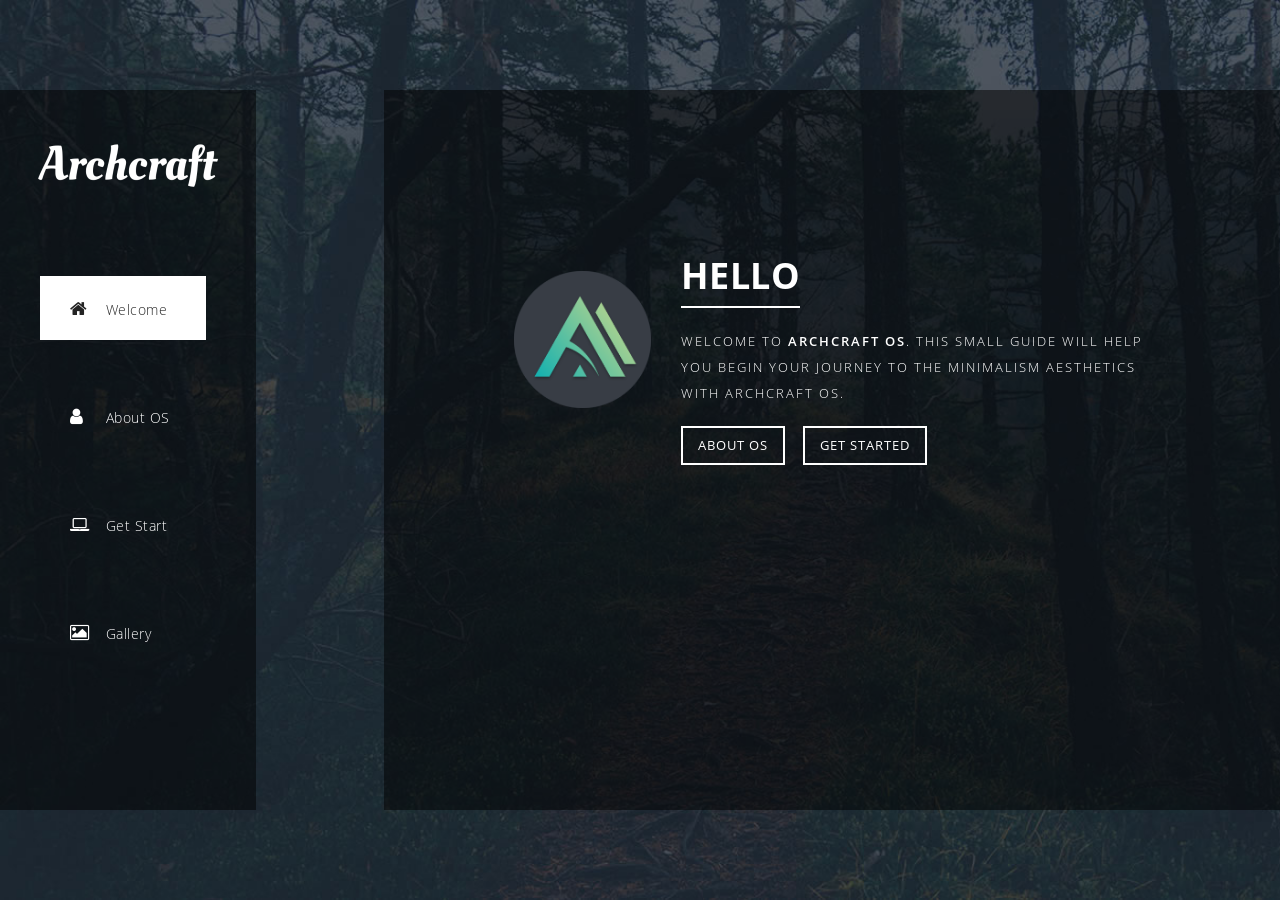
==== archcraft-startapp/src/get_started/index.html @ 713589c5 "updated" ====
<!DOCTYPE html>
<html>
    <head>
        <meta charset="utf-8">
        <meta http-equiv="X-UA-Compatible" content="IE=edge,chrome=1">
        <title>Getting Started</title>

        <meta name="description" content="">
        <meta name="viewport" content="width=device-width, initial-scale=1">
        <link rel="apple-touch-icon" href="apple-touch-icon.png">

        <link rel="stylesheet" href="css/bootstrap.min.css">
        <link rel="stylesheet" href="css/bootstrap-theme.min.css">
        <link rel="stylesheet" href="css/fontAwesome.css">
        <link rel="stylesheet" href="css/light-box.css">
        <link rel="stylesheet" href="css/templatemo-main.css">
        <link rel="stylesheet" href="css/opensans/fonts.css">

        <script src="js/vendor/modernizr-2.8.3-respond-1.4.2.min.js"></script>
    </head>

<body>
          
        <nav>
          <div class="logo">
              <img src="img/logo.png" alt="">
          </div>
          <div class="mini-logo">
              <img src="img/mini_logo.png" alt="">
          </div>
          <ul>
            <li><a href="#1"><i class="fa fa-home"></i> <em>Welcome&nbsp;&nbsp;</em></a></li>
            <li><a href="#2"><i class="fa fa-user"></i> <em>About OS&nbsp;</em></a></li>
            <li><a href="#3"><i class="fa fa-laptop"></i> <em>Get Start&nbsp;</em></a></li>
            <li><a href="#4"><i class="fa fa-image"></i> <em>Gallery&nbsp;&nbsp;&nbsp;&nbsp;&nbsp;</em></a></li>
          </ul>
        </nav>
        
        <div class="slides">
          <div class="slide" id="1">
            <div class="content first-content">
              <div class="container-fluid">
                  <div class="col-md-3">
                      <div class="author-image"><img src="img/os_logo.png" alt="Author Image"></div>
                  </div>
                  <div class="col-md-9">
                      <h2>Hello</h2>
                      <p>Welcome to <em>Archcraft OS</em>. This small guide will help you begin your journey to the minimalism aesthetics with Archcraft OS.</p>
                      <div class="main-btn"><a href="#2">About OS</a></div>
                      <div class="main-btn"><a href="#3">Get Started</a></div>
                  </div>
              </div>
            </div>
          </div>
          <div class="slide" id="2">
            <div class="content second-content">
                <div class="container-fluid">
                    <div class="col-md-6">
                        <div class="left-content">
                            <h2>About OS</h2>
                            <p>Archcraft is  a minimal linux distribution, based on Arch Linux.</p> 
                            <p>It  uses lightweight apps, which makes it super minimal and fast. It only takes 200Mb of memory.
                            User Interface is super clean. It's minimal, beautiful and gives you multiple styles to use.
                            It has no DE installed, just two lightweight but highly configured &amp; powerful window managers, Openbox &amp; Bspwm.
                            It's not only minimal and lightweight, but it's also powerful.</p>
                      </div>
                    </div>
                    <div class="col-md-6">
                        <div class="right-image">
                          <img src="img/about_image.png" alt="">
                      </div>
                    </div>
                </div>
            </div>
          </div>
 
          <div class="slide" id="3">
            <div class="content third-content">
                <div class="container-fluid">
                    <div class="col-md-12">
                        <div class="row">
							<!-- First Two Sections -->
                            <div class="first-section">
                                <div class="container-fluid">
                                    <div class="row">
                                        <div class="col-md-6">
                                            <div class="left-content">
                                                <h2>Desktop</h2>
                                                <p>This is the default desktop of Archcraft. It's Openbox window manager. Press <kbd>Super+Space</kbd> or <code>Right click</code> on the desktop to open the <b>Menu</b>, or just press <kbd>SUPER</kbd> key to run <b>App Launcher</b>. You can also press <kbd>Ctrl+Alt+Space</kbd> to open application menu with categories, if you find it suitable.</p>
                                            </div>
                                        </div>
                                        <div class="col-md-6">
                                            <div class="right-image">
                                                <img src="img/gs_1.png" alt="first service">
                                            </div>
                                        </div>
                                    </div>
                                </div>
                            </div>
                            <div class="second-section">
                                <div class="container-fluid">
                                    <div class="row">
                                        <div class="col-md-6">
                                            <div class="left-image">
                                                <img src="img/gs_2.png" alt="second service">
                                            </div>
                                        </div>
                                        <div class="col-md-6">
                                            <div class="right-content">
                                                <h2>Menu &amp; Applets</h2>
                                                <p>Rofi is used here for these menus and applets. Just press <kbd>Super+N</kbd> to open <b>Network Menu</b> and connect to network, <kbd>Super+M</kbd> to open <b>Music Menu</b>, <kbd>Super+X</kbd> to open <b>Power menu</b>, <kbd>Super+I</kbd> to open <b>Internet Menu</b> and <kbd>Super+S</kbd> to open screenshot menu.</p>
                                            </div>
                                        </div>
                                    </div>
                                </div>
                            </div>
							<!-- Next Two Sections -->
							<br />
							<br />
							<br />
                            <div class="first-section">
                                <div class="container-fluid">
                                    <div class="row">
                                        <div class="col-md-6">
                                            <div class="left-content">
                                                <h2>Applications</h2>
                                                <p>Press <kbd>Super+Return</kbd> or <kbd>Super+T</kbd> to launch <b>Terminal Emulator</b>, <kbd>Super+F</kbd> to launch <b>File Manager</b>, <kbd>Super+E</kbd> to launch <b>Text Editor/IDE</b>, <kbd>Super+W</kbd> to launch <b>Web Browser</b>. Also press <kbd>Ctrl+Alt+V/R/H</kbd> to launch <b>Vim, Ranger, Htop</b> respectively. Press <kbd>Ctrl+Alt+L</kbd> to launch <b>Lockscreen</b>.</p>
                                            </div>
                                        </div>
                                        <div class="col-md-6">
                                            <div class="right-image">
                                                <img src="img/gs_3.png" alt="first service">
                                            </div>
                                        </div>
                                    </div>
                                </div>
                            </div>
                            <div class="second-section">
                                <div class="container-fluid">
                                    <div class="row">
                                        <div class="col-md-6">
                                            <div class="left-image">
                                                <img src="img/gs_4.png" alt="second service">
                                            </div>
                                        </div>
                                        <div class="col-md-6">
                                            <div class="right-content">
                                                <h2>Control System</h2>
                                                <p>Laptop's functions keys are fully configured to use. For Ex: Press <kbd>XF86Audio</kbd> keys to raise / lower / mute the <b>volume</b> and control media playback (play / pause / next / prev), <kbd>XF86MonBrightness</kbd> keys to control display brightness. Press <kbd>Print</kbd> key to take a screenshot and more...</p>
                                            </div>
                                        </div>
                                    </div>
                                </div>
                            </div>
							<!-- Next Two Sections -->
							<br />
							<br />
							<br />
                            <div class="first-section">
                                <div class="container-fluid">
                                    <div class="row">
                                        <div class="col-md-6">
                                            <div class="left-content">
                                                <h2>Manage Windows</h2>
                                                <p>Press <kbd>Super/Alt+Tab</kbd> to switch between windows, <kbd>Alt+M/R</kbd> to toggle <b>Move</b> and <b>Resize</b> respectively, <kbd>Super+H/J/K/L</kbd> to place window at corners, <kbd>Super+C/Q</kbd> to close window, <kbd>Super+Esc</kbd> to kill a window, <kbd>Super+D</kbd> to toggle desktop, <kbd>Alt+F5/F6</kbd> to minimize, maximize window. More in OBmenu.</p>
                                            </div>
                                        </div>
                                        <div class="col-md-6">
                                            <div class="right-image">
                                                <img src="img/gs_5.png" alt="first service">
                                            </div>
                                        </div>
                                    </div>
                                </div>
                            </div>
                            <div class="second-section">
                                <div class="container-fluid">
                                    <div class="row">
                                        <div class="col-md-6">
                                            <div class="left-image">
                                                <img src="img/gs_6.png" alt="second service">
                                            </div>
                                        </div>
                                        <div class="col-md-6">
                                            <div class="right-content">
                                                <h2>Workspaces &amp; Tiling</h2>
                                                <p>Press <kbd>Super+1/2/3/4/5</kbd> to switch workspaces, <kbd>Super+Shift+1/2/3/4/5</kbd> to move active window to workspace accordingly, <kbd>Super+Shift+Left/Right</kbd> to move windows to next/prev workspace. Press <kbd>Alt+Z/X/C</kbd> and <kbd>Super+Keypad</kbd> keys to tile windows. See more in openbox keybinding menu.</p>
                                            </div>
                                        </div>
                                    </div>
                                </div>
                            </div>
							<!-- Next Two Sections -->
							<br />
							<br />
							<br />
                            <div class="first-section">
                                <div class="container-fluid">
                                    <div class="row">
                                        <div class="col-md-6">
                                            <div class="left-content">
                                                <h2>Change Style</h2>
                                                <p>There are many styles available in Archcraft. To change the style, run <b>openbox menu</b> go to <code>Preferences > Change Style</code>, and click on the style you want to use. Same way you can change the <b>Launcher</b> and <b>Powermenu</b> Style and themes, just go to <code>Change Launcher</code> and <code>Change Powermenu</code> accordingly.</p>
                                            </div>
                                        </div>
                                        <div class="col-md-6">
                                            <div class="right-image">
                                                <img src="img/gs_7.png" alt="first service">
                                            </div>
                                        </div>
                                    </div>
                                </div>
                            </div>
                            <div class="second-section">
                                <div class="container-fluid">
                                    <div class="row">
                                        <div class="col-md-6">
                                            <div class="left-image">
                                                <img src="img/gs_8.png" alt="second service">
                                            </div>
                                        </div>
                                        <div class="col-md-6">
                                            <div class="right-content">
                                                <h2>Small Fonts</h2>
                                                <p>Well, Archcraft is build on an old machine with lower resolution display and you might using a FHD+ or 4K panel, in that case, the font might feel a little small for you. Just run <b>Openbox Menu</b> and go to <code>Preferences > Change Font > Globally</code> and select a font or increase the size of current font and... Done.</p>
                                            </div>
                                        </div>
                                    </div>
                                </div>
                            </div>
							<!-- End Sections -->                            
                        </div>
                    </div>
                </div>
            </div>
          </div>

          <div class="slide" id="4">
            <div class="content fourth-content">
                <div class="container-fluid">
                    <div class="row">
                        <div class="col-md-4 col-sm-6">
                            <div class="item">
                                <div class="thumb">
                                    <a href="img/0.png" data-lightbox="image-1"><div class="hover-effect">
                                        <div class="hover-content">
                                            <h2>Default</h2>
                                            <p>WM &nbsp;&nbsp;&nbsp;&nbsp;: Openbox<br>
                                            Font &nbsp;: TTF<br>
                                            Mode : Dark</p>
                                        </div>
                                    </div></a>
                                    <div class="image">
                                        <img src="img/0t.png">
                                    </div>
                                </div>
                            </div>
                        </div>
                        <div class="col-md-4 col-sm-6">
                            <div class="item">
                                <div class="thumb">
                                    <a href="img/2.png" data-lightbox="image-1"><div class="hover-effect">
                                        <div class="hover-content">
                                            <h2>Slime</h2>
                                            <p>WM &nbsp;&nbsp;&nbsp;&nbsp;: Openbox<br>
                                            Font &nbsp;: Bitmap<br>
                                            Mode : Light</p>
                                        </div>
                                    </div></a>
                                    <div class="image">
                                        <img src="img/2t.png">
                                    </div>
                                </div>
                            </div>
                        </div>
                        <div class="col-md-4 col-sm-6">
                            <div class="item">
                                <div class="thumb">
                                    <a href="img/1.png" data-lightbox="image-1"><div class="hover-effect">
                                        <div class="hover-content">
                                            <h2>Forest</h2>
                                            <p>WM &nbsp;&nbsp;&nbsp;&nbsp;: Openbox<br>
                                            Font &nbsp;: Bitmap<br>
                                            Mode : Dark</p>
                                        </div>
                                    </div></a>
                                    <div class="image">
                                        <img src="img/1t.png">
                                    </div>
                                </div>
                            </div>
                        </div>
                        <div class="col-md-4 col-sm-6">
                            <div class="item">
                                <div class="thumb">
                                    <a href="img/3.png" data-lightbox="image-1"><div class="hover-effect">
                                        <div class="hover-content">
                                            <h2>Beach</h2>
                                            <p>WM &nbsp;&nbsp;&nbsp;&nbsp;: Openbox<br>
                                            Font &nbsp;: Bitmap<br>
                                            Mode : Mixed</p>
                                        </div>
                                    </div></a>
                                    <div class="image">
                                        <img src="img/3t.png">
                                    </div>
                                </div>
                            </div>
                        </div>
                        <div class="col-md-4 col-sm-6">
                            <div class="item">
                                <div class="thumb">
                                    <a href="img/4.png" data-lightbox="image-1"><div class="hover-effect">
                                        <div class="hover-content">
                                            <h2>Grid</h2>
                                            <p>WM &nbsp;&nbsp;&nbsp;&nbsp;: Openbox<br>
                                            Font &nbsp;: Bitmap<br>
                                            Mode : Dark</p>
                                        </div>
                                    </div></a>
                                    <div class="image">
                                        <img src="img/4t.png">
                                    </div>
                                </div>
                            </div>
                        </div>
                        <div class="col-md-4 col-sm-6">
                            <div class="item">
                                <div class="thumb">
                                    <a href="img/5.png" data-lightbox="image-1"><div class="hover-effect">
                                        <div class="hover-content">
                                            <h2>Spark</h2>
                                            <p>WM &nbsp;&nbsp;&nbsp;&nbsp;: Openbox<br>
                                            Font &nbsp;: TTF<br>
                                            Mode : Light</p>
                                        </div>
                                    </div></a>
                                    <div class="image">
                                        <img src="img/5t.png">
                                    </div>
                                </div>
                            </div>
                        </div>
                        <div class="col-md-4 col-sm-6">
                            <div class="item">
                                <div class="thumb">
                                    <a href="img/6.png" data-lightbox="image-1"><div class="hover-effect">
                                        <div class="hover-content">
                                            <h2>Manhattan</h2>
                                            <p>WM &nbsp;&nbsp;&nbsp;&nbsp;: Openbox<br>
                                            Font &nbsp;: TTF<br>
                                            Mode : Dark</p>
                                        </div>
                                    </div></a>
                                    <div class="image">
                                        <img src="img/6t.png">
                                    </div>
                                </div>
                            </div>
                        </div>
                        <div class="col-md-4 col-sm-6">
                            <div class="item">
                                <div class="thumb">
                                    <a href="img/7.png" data-lightbox="image-1"><div class="hover-effect">
                                        <div class="hover-content">
                                            <h2>Wave</h2>
                                            <p>WM &nbsp;&nbsp;&nbsp;&nbsp;: Openbox<br>
                                            Font &nbsp;: TTF<br>
                                            Mode : Little Dark</p>
                                        </div>
                                    </div></a>
                                    <div class="image">
                                        <img src="img/7t.png">
                                    </div>
                                </div>
                            </div>
                        </div>
                        <div class="col-md-4 col-sm-6">
                            <div class="item">
                                <div class="thumb">
                                    <a href="img/8.png" data-lightbox="image-1"><div class="hover-effect">
                                        <div class="hover-content">
                                            <h2>Nordic</h2>
                                            <p>WM &nbsp;&nbsp;&nbsp;&nbsp;: Bspwm<br>
                                            Font &nbsp;: Bitmap<br>
                                            Mode : Nord</p>
                                        </div>
                                    </div></a>
                                    <div class="image">
                                        <img src="img/8t.png">
                                    </div>
                                </div>
                            </div>
                        </div>
                        <div class="col-md-4 col-sm-6">
                            <div class="item">
                                <div class="thumb">
                                    <a href="img/9.png" data-lightbox="image-1"><div class="hover-effect">
                                        <div class="hover-content">
                                            <h2>Cyberpunk</h2>
                                            <p>WM &nbsp;&nbsp;&nbsp;&nbsp;: Bspwm<br>
                                            Font &nbsp;: Bitmap<br>
                                            Mode : Dark</p>
                                        </div>
                                    </div></a>
                                    <div class="image">
                                        <img src="img/9t.png">
                                    </div>
                                </div>
                            </div>
                        </div>
                        <div class="col-md-4 col-sm-6">
                            <div class="item">
                                <div class="thumb">
                                    <a href="img/10.png" data-lightbox="image-1"><div class="hover-effect">
                                        <div class="hover-content">
                                            <h2>Groot</h2>
                                            <p>WM &nbsp;&nbsp;&nbsp;&nbsp;: Bspwm<br>
                                            Font &nbsp;: Bitmap<br>
                                            Mode : Dark</p>
                                        </div>
                                    </div></a>
                                    <div class="image">
                                        <img src="img/10t.png">
                                    </div>
                                </div>
                            </div>
                        </div>
                        <div class="col-md-4 col-sm-6">
                            <div class="item">
                                <div class="thumb">
                                    <a href="img/11.png" data-lightbox="image-1"><div class="hover-effect">
                                        <div class="hover-content">
                                            <h2>Gruvbox</h2>
                                            <p>WM &nbsp;&nbsp;&nbsp;&nbsp;: Bspwm<br>
                                            Font &nbsp;: Bitmap<br>
                                            Mode : Gruvbox</p>
                                        </div>
                                    </div></a>
                                    <div class="image">
                                        <img src="img/11t.png">
                                    </div>
                                </div>
                            </div>
                        </div>
                    </div>
                </div>
            </div>
          </div>

    <script src="https://ajax.googleapis.com/ajax/libs/jquery/1.11.2/jquery.min.js"></script>
    <script>window.jQuery || document.write('<script src="js/vendor/jquery-1.11.2.min.js"><\/script>')</script>

    <script src="js/vendor/bootstrap.min.js"></script>
    
    <script src="js/datepicker.js"></script>
    <script src="js/plugins.js"></script>
    <script src="js/main.js"></script>

    <script type="text/javascript">
    $(document).ready(function() {

        

        // navigation click actions 
        $('.scroll-link').on('click', function(event){
            event.preventDefault();
            var sectionID = $(this).attr("data-id");
            scrollToID('#' + sectionID, 750);
        });
        // scroll to top action
        $('.scroll-top').on('click', function(event) {
            event.preventDefault();
            $('html, body').animate({scrollTop:0}, 'slow');         
        });
        // mobile nav toggle
        $('#nav-toggle').on('click', function (event) {
            event.preventDefault();
            $('#main-nav').toggleClass("open");
        });
    });
    // scroll function
    function scrollToID(id, speed){
        var offSet = 0;
        var targetOffset = $(id).offset().top - offSet;
        var mainNav = $('#main-nav');
        $('html,body').animate({scrollTop:targetOffset}, speed);
        if (mainNav.hasClass("open")) {
            mainNav.css("height", "1px").removeClass("in").addClass("collapse");
            mainNav.removeClass("open");
        }
    }
    if (typeof console === "undefined") {
        console = {
            log: function() { }
        };
    }
    </script>
</body>
</html>
---- archcraft-startapp/src/get_started/css/light-box.css ----
/* LIGHT BOX */

body:after {
  content: url(../img/close.png) url(../img/loading.gif) url(../img/prev.png) url(../img/next.png);
  display: none;
}

body.lb-disable-scrolling {
  overflow: hidden;
}

.lightboxOverlay {
  position: absolute;
  top: 0;
  left: 0;
  z-index: 99999;
  background-color: black;
  filter: progid:DXImageTransform.Microsoft.Alpha(Opacity=80);
  opacity: 0.8;
  display: none;
}

.lightbox {
  position: absolute;
  margin-top: 0%;
  left: 0;
  width: 100%;
  z-index: 100000;
  text-align: center;
  line-height: 0;
  font-weight: normal;
}

.lightbox .lb-image {
  display: block;
  height: auto;
  max-width: inherit;
  max-height: none;
  border-radius: 5px;

  /* Image border */
  border: 10px solid white;
}

.lightbox a img {
  border: none;
}

.lb-outerContainer {
  position: relative;
  *zoom: 1;
  width: 250px;
  height: 250px;
  margin: 0 auto;
  border-radius: 4px;

  /* Background color behind image.
     This is visible during transitions. */
  background-color: white;
}

.lb-outerContainer:after {
  content: "";
  display: table;
  clear: both;
}

.lb-loader {
  position: absolute;
  top: 43%;
  left: 0;
  height: 25%;
  width: 100%;
  text-align: center;
  line-height: 0;
}

.lb-cancel {
  display: block;
  width: 32px;
  height: 32px;
  margin: 0 auto;
  background: url(../img/loading.gif) no-repeat;
}

.lb-nav {
  position: absolute;
  top: 0;
  left: 0;
  height: 100%;
  width: 100%;
  z-index: 10;
}

.lb-container > .nav {
  left: 0;
}

.lb-nav a {
  outline: none;
  background-image: url('[data-uri]');
}

.lb-prev, .lb-next {
  height: 100%;
  cursor: pointer;
  display: block;
}

.lb-nav a.lb-prev {
  width: 34%;
  left: 0;
  float: left;
  background: url(../img/prev.png) left 48% no-repeat;
  filter: progid:DXImageTransform.Microsoft.Alpha(Opacity=0);
  opacity: 0;
  -webkit-transition: opacity 0.6s;
  -moz-transition: opacity 0.6s;
  -o-transition: opacity 0.6s;
  transition: opacity 0.6s;
}

.lb-nav a.lb-prev:hover {
  filter: progid:DXImageTransform.Microsoft.Alpha(Opacity=100);
  opacity: 1;
}

.lb-nav a.lb-next {
  width: 64%;
  right: 0;
  float: right;
  background: url(../img/next.png) right 48% no-repeat;
  filter: progid:DXImageTransform.Microsoft.Alpha(Opacity=0);
  opacity: 0;
  -webkit-transition: opacity 0.6s;
  -moz-transition: opacity 0.6s;
  -o-transition: opacity 0.6s;
  transition: opacity 0.6s;
}

.lb-nav a.lb-next:hover {
  filter: progid:DXImageTransform.Microsoft.Alpha(Opacity=100);
  opacity: 1;
}

.lb-dataContainer {
  margin: 0 auto;
  padding-top: 5px;
  *zoom: 1;
  width: 100%;
  -moz-border-radius-bottomleft: 4px;
  -webkit-border-bottom-left-radius: 4px;
  border-bottom-left-radius: 4px;
  -moz-border-radius-bottomright: 4px;
  -webkit-border-bottom-right-radius: 4px;
  border-bottom-right-radius: 4px;
}

.lb-dataContainer:after {
  content: "";
  display: table;
  clear: both;
}

.lb-data {
  padding: 0 4px;
  color: #ccc;
}

.lb-data .lb-details {
  width: 85%;
  float: left;
  text-align: left;
  line-height: 1.1em;
}

.lb-data .lb-caption {
  font-size: 13px;
  font-weight: bold;
  line-height: 1em;
}

.lb-data .lb-caption a {
  color: #4ae;
}

.lb-data .lb-number {
  margin-top: 15px;
  display: block;
  clear: left;
  padding-bottom: 1em;
  font-size: 13px;
  color: #999999;
}

.lb-data .lb-close {
  display: block;
  float: right;
  width: 30px;
  height: 30px;
  background: url(../img/close.png) top right no-repeat;
  text-align: right;
  outline: none;
  filter: progid:DXImageTransform.Microsoft.Alpha(Opacity=70);
  opacity: 0.7;
  -webkit-transition: opacity 0.2s;
  -moz-transition: opacity 0.2s;
  -o-transition: opacity 0.2s;
  transition: opacity 0.2s;
}

.lb-data .lb-close:hover {
  cursor: pointer;
  filter: progid:DXImageTransform.Microsoft.Alpha(Opacity=100);
  opacity: 1;
}
---- archcraft-startapp/src/get_started/css/templatemo-main.css ----
/* 

Moonlight Template 

https://templatemo.com/tm-512-moonlight

*/

@keyframes seq-preloader {
  50% {
    opacity: 1;
  }
  
  100% {
    opacity: 0;
  }
}

.seq-preloader {
  background: white;
  visibility: visible;
  opacity: 1;
  position: absolute;
  z-index: 9999;
  height: 100%;
  width: 100%;
  top: 0;
  left: 0;
  right: 0;
  bottom: 0;
}

.seq-preloader.seq-preloaded {
  opacity: 0;
  visibility: hidden;
  transition: visibility 0s .5s, opacity .5s;
}

.seq-preload-indicator {
  overflow: visible;
  position: relative;
  top: 50%;
  left: 50%;
  transform: translate(-50%, -50%);
}

.seq-preload-circle {
  display: inline-block;
  height: 12px;
  width: 12px;
  fill: #7a7a7a;
  opacity: 0;
  animation: seq-preloader 1.25s infinite;
}

.seq-preload-circle-2 {
  animation-delay: .15s;
}

.seq-preload-circle-3 {
  animation-delay: .3s;
}

.seq-preload-indicator-fallback {
  width: 42px;
  overflow: visible;
}

.seq-preload-indicator-fallback .seq-preload-circle {
  width: 8px;
  height:8px;
  background-color: #f4f4f4;
  border-radius: 100%;
  opacity: 1;
  display: inline-block;
  vertical-align: middle;
}

.seq-preload-indicator-fallback .seq-preload-circle-2 {
  margin-left: 3px;
  margin-right: 3px;
  width: 12px;
  height: 12px;
}

.seq-preload-indicator-fallback .seq-preload-circle-3 {
  width: 16px;
  height: 16px;
}


/* MAIN CSS */

@-webkit-keyframes fill {
  0% {
    width: 0%;
    height: 1px;
  }
  50% {
    width: 100%;
    height: 1px;
  }
  100% {
    width: 100%;
    height: 100%;
    background: #fff;
  }
}
@keyframes fill {
  0% {
    width: 0%;
    height: 1px;
  }
  50% {
    width: 100%;
    height: 1px;
  }
  100% {
    width: 100%;
    height: 100%;
    background: #fff;
  }
}
@-webkit-keyframes fillColour {
  0% {
    color: #fff;
  }
  50% {
    color: #fff;
  }
  100% {
    color: #333;
  }
}
@keyframes fillColour {
  0% {
    color: #fff;
  }
  50% {
    color: #fff;
  }
  100% {
    color: #333;
  }
}
* {
  margin: 0;
  padding: 0;
  -webkit-box-sizing: border-box;
  box-sizing: border-box;
  font-family: "Open Sans", sans-serif;
}

html {
	overflow: hidden;
}

body {
  overflow: hidden;
  font-size: 100%;
}

nav {
	top: 10vh;
	bottom: 10vh;
  	text-align: center;
  	background: rgba(0, 0, 0, 0.5);
  	position: fixed;
  	z-index: 100;
  	height: 80vh;
  	left: 0;
  	width: 20%;
  	font-weight: 300;
  	font-size: 1rem;
}

nav em {
	font-style: normal;
	margin-left: 5px;
	font-size: 14px;
}

nav ul li i {
	width: 25px;
}

nav ul li a {
	font-size: 18px;
}

nav .mini-logo {
	display: none;
}

nav .logo {
	margin-top: 45px;
	padding: 0px 20px;
}

nav .logo img {
	max-width: 100%;
	overflow-y: hidden;
}

nav ul {
	margin-top: 60px;
  	text-align: left;
  	margin-left: 40px;
  	list-style-type: none;
  	height: 48vh;
  	display: -webkit-box;
  	display: -ms-flexbox;
  	display: flex;
  	-webkit-box-orient: vertical;
  	-webkit-box-direction: normal;
    -ms-flex-direction: column;
    flex-direction: column;
  	-ms-flex-pack: distribute;
    justify-content: space-around;
}
nav ul li {
	margin: 25px 0px;
}
nav a, nav a:visited, nav a:active {
  color: #fff;
}
nav a {
	text-decoration: none!important;
	font-size: 14px;
	letter-spacing: 0.5px;
  	-webkit-transition: color 2s, background 1s;
  	transition: color 2s, background 1s;
  	padding: 20px 30px;
  	position: relative;
  	z-index: 0;
}
nav a.active {
  background-color: #fff;
  color: #232323;
}
nav a::before {
  content: "";
  position: absolute;
  height: 0%;
  width: 0%;
  bottom: 0;
  left: 0;
  opacity: 1;
  z-index: -1;
}
nav a:hover {
	text-decoration: none;
  -webkit-animation: fillColour 0.7s forwards ease-in-out;
          animation: fillColour 0.7s forwards ease-in-out;
}
nav a:hover::before {
  -webkit-animation: fill 0.7s forwards ease-in-out;
          animation: fill 0.7s forwards ease-in-out;
  opacity: 1;
}

.slides {
  width: 600vw;
  height: 100vh;
  -webkit-transition: -webkit-transform 0.8s ease;
  transition: -webkit-transform 0.8s ease;
  transition: transform 0.8s ease;
  transition: transform 0.8s ease, -webkit-transform 0.8s ease;
}
.slides .slide {
  height: 100vh;
  width: 100vw;
  float: left;
  text-align: center;
  background-size: cover;
}
.slides .slide .content {
  overflow-y: scroll;
  position: relative;
  width: 70%;
  height: 80%;
  left: 30%;
  top: 10%;
  bottom: 10%;
  background: rgba(0, 0, 0, 0.5);
}
.content::-webkit-scrollbar {
  width: 5px;
  height: 8px;
  background-color: rgba(0, 0, 0, 0.5);
}
/* Add a thumb */
.content::-webkit-scrollbar-thumb {
    background: rgba(250, 250, 250, 0.5);
}

.slides .slide:nth-child(1) {
  background-image: url(../img/first_bg.jpg);
}
.slides .slide:nth-child(2) {
  background-image: url(../img/second_bg.jpg);
}
.slides .slide:nth-child(3) {
  background-image: url(../img/third_bg.jpg);
}
.slides .slide:nth-child(4) {
  background-image: url(../img/fourth_bg.jpg);
 }
.slides .slide:nth-child(5) {
  background-image: url(../img/fifth_bg.jpg);
}
.slides .slide:nth-child(6) {
  background-image: url(../img/fourth_bg.jpg);
}
.slides .slide img {
  width: 100%;
}


.main-btn a:hover {
	background-color: #fff;
	color: #232323!important;
}


.first-content {
	padding: 100px;
	text-align: left;
	padding-top: 13%;
}

.first-content .author-image img {
	margin-top: 15px;
	border-radius: 30px;
	max-width: 100%;
	overflow: hidden;
	float: left;
	margin-right: 35px;
}

.first-content h2 {
	font-size: 36px;
	text-transform: uppercase;
	font-weight: 700;
	color: #fff;
	letter-spacing: 0.5px;
	border-bottom: 2px solid #fff;
	display: inline-block;
	padding-bottom: 10px;
	margin-bottom: 20px;
	margin-top: 0px;
}

.first-content p {
	color: #fff;
	font-size: 13px;
	text-transform: uppercase;
	font-weight: 300;
	letter-spacing: 2px;
	line-height: 26px;
	margin-bottom: 20px;
}

.first-content em {
	font-style: normal;
	font-weight: 600;
}

.first-content .main-btn {
	display: inline-block;
	margin-right: 15px;
}

.first-content .main-btn a {
	display: inline-block;
	border: 2px solid #fff;
	padding: 8px 15px;
	font-size: 13px;
	text-transform: uppercase;
	letter-spacing: 1px;
	color: #fff;
	text-decoration: none;
	transition: all 0.5s;
	transition: all 0.5s;
}

.first-content .fb-btn {
	display: inline-block;
}

.first-content .fb-btn a {
	display: inline-block;
	background-color: #fff;
	border: 2px solid #fff;
	padding: 8px 15px;
	font-size: 13px;
	text-transform: uppercase;
	letter-spacing: 1px;
	color: #232323;
	text-decoration: none;
	transition: all 0.5s;
}

.first-content .fb-btn a:hover {
	color: #fff;
	background-color: transparent;
}


.second-content .container-fluid {
	padding-right: 0px;
	padding-left: 0px;
}

.second-content .container-fluid .col-md-6 {
	padding-right: 0px;
	padding-left: 0px;
}

.second-content .right-image img {
	max-width: 100%;
	min-width: 100%;
	overflow: hidden;
	float: right;
}

.second-content .left-content {
	padding: 60px;
	text-align: left;
}

.second-content h2 {
	font-size: 36px;
	text-transform: uppercase;
	font-weight: 700;
	color: #fff;
	letter-spacing: 0.5px;
	border-bottom: 2px solid #fff;
	display: inline-block;
	padding-bottom: 10px;
	margin-bottom: 20px;
	margin-top: 0px;
}

.second-content p {
	font-size: 13px;
	color: #fff;
	letter-spacing: 0.5px;
	font-weight: 300;
	line-height: 24px;
	margin-bottom: 30px;
}

.second-content a {
	color: #fff;
	text-decoration: underline;
}

.second-content .main-btn a {
	display: inline-block;
	border: 2px solid #fff;
	padding: 8px 15px;
	font-size: 13px;
	text-transform: uppercase;
	letter-spacing: 1px;
	color: #fff;
	text-decoration: none;
	transition: all 0.5s;
}


.third-content {
	text-align: left;
	padding: 30px;
}

.third-content .container-fluid {
	padding-right: 7.5px;
	padding-left: 7.5px;
}

.third-content .first-section .left-content {
	margin-right: 15px;
	margin-top: 12px;
}

.third-content .first-section .right-image {
	margin-left: 15px;
}

.third-content .second-section {
	margin-top: 30px;
}

.third-content .second-section .right-content {
	margin-left: 15px;
	margin-top: 12px;
}

.third-content .second-section .left-image {
	margin-right: 15px;
}

.third-content h2 {
	font-size: 24px;
	text-transform: uppercase;
	font-weight: 700;
	color: #fff;
	letter-spacing: 0.5px;
	border-bottom: 2px solid #fff;
	display: inline-block;
	padding-bottom: 10px;
	margin-bottom: 20px;
	margin-top: 0px;
}

.third-content p {
	font-size: 13px;
	color: #fff;
	letter-spacing: 0.5px;
	font-weight: 300;
	line-height: 24px;
	margin-bottom: 20px;
}

.third-content .main-btn a {
	display: inline-block;
	border: 2px solid #fff;
	padding: 8px 15px;
	font-size: 13px;
	text-transform: uppercase;
	letter-spacing: 1px;
	color: #fff;
	text-decoration: none;
	transition: all 0.5s;
}

.third-content .col-md-6 {
	margin: 0px;
	padding: 0px;
}


.fourth-content {
	padding: 5px;
}

.fourth-content .container-fluid {
	padding-right: 15px;
	padding-left: 15px;
}

.fourth-content .container-fluid .col-md-4 {
	padding-right: 0px;
	padding-left: 0px;
}

.fourth-content .item {
	margin: 10px;
}

.fourth-content .item img {
	max-width: 100%;
	overflow: hidden;
}

.fourth-content .item .thumb {
	position: relative;
}

.fourth-content .item .hover-effect {
	text-align: left;
	position: absolute;
	color: #fff;
	background-color: rgba(0,0,0,0.95);
	bottom: 0;
	top: 0;
	left: 0;
	right: 0;
	opacity: 0;
	visibility: hidden;
	transition: all 0.8s;
}

.fourth-content .item:hover .hover-effect {
	opacity: 1;
	visibility: visible;
}

.fourth-content .item .hover-effect .hover-content {
	transform: translateY(-50%);
    position: absolute;
    text-align: left;
    width: 100%;
    top: 50%;
    left: 0;
    padding: 30px;
}

.fourth-content .item .hover-effect h2 {
	font-size: 18px;
	text-transform: uppercase;
	font-weight: 700;
	color: #fff;
	letter-spacing: 0.5px;
	border-bottom: 1px solid #fff;
	display: inline-block;
	padding-bottom: 10px;
	margin-bottom: 10px;
	margin-top: 0px;
}

.fourth-content .item .hover-effect p {
	font-size: 13px;
	text-transform: uppercase;
	letter-spacing: 0.5px;
	line-height: 22px;
	padding-bottom: 0px;
	margin-bottom: 0px;
}



.fifth-content .container-fluid {
	padding-left: 0px;
	padding-right: 0px;
}

.fifth-content .container-fluid .col-md-6 {
	padding-left: 0px;
	padding-right: 0px;
}

.fifth-content #map {
	padding: 50px 0px 50px 50px;
}

.fifth-content #contact {
	padding: 50px 50px 50px 50px;
}

.fifth-content input {
  border-radius: 0px;
  padding-left: 15px;
  font-size: 13px;
  font-weight: 300;
  color: #fff;
  background-color: rgba(250, 250, 250, 0.15);
  outline: none;
  border: none;
  box-shadow: none;
  line-height: 40px;
  height: 40px;
  width: 100%;
  margin-bottom: 25px;
}

.fifth-content textarea {
  border-radius: 0px;
  padding-left: 15px;
  padding-top: 10px;
  font-size: 13px;
  font-weight: 300;
  color: #fff;
  background-color: rgba(250, 250, 250, 0.15);
  outline: none;
  border: none;
  box-shadow: none;
  height: 165px;
  max-height: 220px;
  width: 100%;
  max-width: 100%;
  margin-bottom: 25px;
}

.fifth-content button {
	max-width: 100%;
	width: 100%;
    display: inline-block;
	border: 2px solid #fff;
	padding: 8px 15px;
	font-size: 13px;
	text-transform: uppercase;
	letter-spacing: 1px;
	color: #fff;
	text-decoration: none;
	background-color: transparent;
	border-radius: 0px;
	transition: all 0.5s;
}

.fifth-content button:hover {
	color: #232323;
	background-color: #fff;
}

.footer .content {
	left: 30%;
	width: 70%;
	max-width: 70%;
	position: absolute;
	bottom: 0;
	right: 0;
	display: inline-block;
}

.footer .content p {
	text-align: center;
	font-size: 13px;
	color: #fff;
	margin-bottom: 20px;
}

.footer .content p a {
	color: #aaa;
	text-decoration: none;
}



/* REPONSIVE */

@media (max-width: 991px) {

	nav ul {
  		margin-left: 25px;
  	}

	.first-content {
		text-align: center;
		padding: 50px;
	}

	.first-content .author-image img {
		max-width: 195px;
		float: none;
		margin-right: 0px;
		margin-bottom: 30px;
	}

	.third-content .first-section {
		border-bottom: 1px solid rgba(250,250,250,0.3);
		padding-bottom: 45px;
		margin-bottom: 45px;
	}

	.third-content .first-section .left-content {
		margin-right: 0px;
		margin-bottom: 30px;
	}

	.third-content .first-section .right-image {
		margin-left: 0px;
	}

	.third-content .second-section .right-content {
		margin-left: 0px;
		margin-top: 30px;
	}


	.third-content .second-section .left-image {
		margin-right: 0px;
	}

	.fifth-content #map {
		padding: 30px 30px 30px 30px;
	}

	.fifth-content #contact {
		padding: 30px 30px 30px 30px;
	}

}

@media (max-width: 749px) {

	nav {
		width: 15vh;
	}

	nav .logo {
		display: none;
	}

	nav .mini-logo {
		margin-top: 60px;
		display: block;
	}

	nav ul {
		text-align: center;
		margin-left: 0px;
	}


	nav ul li em {
		display: none;
	}

	nav ul li i {
		width: 20px;
		height: 20px;
		line-height: 20px;
		text-align: center;
	}

	.first-content {
		padding: 30px 5px;
	}

	.first-content .main-btn {
		display: inline-block;
		margin-right: 0px;
		margin-bottom: 15px;
	}

	.second-content .left-content {
		padding: 30px;
		text-align: left;
	}

	.fourth-content .item .hover-effect h2 {
		font-size: 15px;
	}


	.fifth-content #map {
		padding: 15px 15px 15px 15px;
	}

	.fifth-content #contact {
		padding: 15px 15px 15px 15px;
	}

}

@media(max-width: 450px) {
	nav ul {
		margin-top: 30px;
	}
	nav ul li {
		margin: 10px 0px;
	}
	nav a {
	  	padding: 15px 20px;
	}
}
---- archcraft-startapp/src/get_started/css/opensans/fonts.css ----
/* cyrillic-ext */
@font-face {
  font-family: 'Open Sans';
  font-style: normal;
  font-weight: 300;
  src: local('Open Sans Light'), local('OpenSans-Light'), url(./mem5YaGs126MiZpBA-UN_r8OX-hpOqc.woff2) format('woff2');
  unicode-range: U+0460-052F, U+1C80-1C88, U+20B4, U+2DE0-2DFF, U+A640-A69F, U+FE2E-FE2F;
}
/* cyrillic */
@font-face {
  font-family: 'Open Sans';
  font-style: normal;
  font-weight: 300;
  src: local('Open Sans Light'), local('OpenSans-Light'), url(./mem5YaGs126MiZpBA-UN_r8OVuhpOqc.woff2) format('woff2');
  unicode-range: U+0400-045F, U+0490-0491, U+04B0-04B1, U+2116;
}
/* greek-ext */
@font-face {
  font-family: 'Open Sans';
  font-style: normal;
  font-weight: 300;
  src: local('Open Sans Light'), local('OpenSans-Light'), url(./mem5YaGs126MiZpBA-UN_r8OXuhpOqc.woff2) format('woff2');
  unicode-range: U+1F00-1FFF;
}
/* greek */
@font-face {
  font-family: 'Open Sans';
  font-style: normal;
  font-weight: 300;
  src: local('Open Sans Light'), local('OpenSans-Light'), url(./mem5YaGs126MiZpBA-UN_r8OUehpOqc.woff2) format('woff2');
  unicode-range: U+0370-03FF;
}
/* vietnamese */
@font-face {
  font-family: 'Open Sans';
  font-style: normal;
  font-weight: 300;
  src: local('Open Sans Light'), local('OpenSans-Light'), url(./mem5YaGs126MiZpBA-UN_r8OXehpOqc.woff2) format('woff2');
  unicode-range: U+0102-0103, U+0110-0111, U+0128-0129, U+0168-0169, U+01A0-01A1, U+01AF-01B0, U+1EA0-1EF9, U+20AB;
}
/* latin-ext */
@font-face {
  font-family: 'Open Sans';
  font-style: normal;
  font-weight: 300;
  src: local('Open Sans Light'), local('OpenSans-Light'), url(./mem5YaGs126MiZpBA-UN_r8OXOhpOqc.woff2) format('woff2');
  unicode-range: U+0100-024F, U+0259, U+1E00-1EFF, U+2020, U+20A0-20AB, U+20AD-20CF, U+2113, U+2C60-2C7F, U+A720-A7FF;
}
/* latin */
@font-face {
  font-family: 'Open Sans';
  font-style: normal;
  font-weight: 300;
  src: local('Open Sans Light'), local('OpenSans-Light'), url(./mem5YaGs126MiZpBA-UN_r8OUuhp.woff2) format('woff2');
  unicode-range: U+0000-00FF, U+0131, U+0152-0153, U+02BB-02BC, U+02C6, U+02DA, U+02DC, U+2000-206F, U+2074, U+20AC, U+2122, U+2191, U+2193, U+2212, U+2215, U+FEFF, U+FFFD;
}
/* cyrillic-ext */
@font-face {
  font-family: 'Open Sans';
  font-style: normal;
  font-weight: 400;
  src: local('Open Sans Regular'), local('OpenSans-Regular'), url(./mem8YaGs126MiZpBA-UFWJ0bbck.woff2) format('woff2');
  unicode-range: U+0460-052F, U+1C80-1C88, U+20B4, U+2DE0-2DFF, U+A640-A69F, U+FE2E-FE2F;
}
/* cyrillic */
@font-face {
  font-family: 'Open Sans';
  font-style: normal;
  font-weight: 400;
  src: local('Open Sans Regular'), local('OpenSans-Regular'), url(./mem8YaGs126MiZpBA-UFUZ0bbck.woff2) format('woff2');
  unicode-range: U+0400-045F, U+0490-0491, U+04B0-04B1, U+2116;
}
/* greek-ext */
@font-face {
  font-family: 'Open Sans';
  font-style: normal;
  font-weight: 400;
  src: local('Open Sans Regular'), local('OpenSans-Regular'), url(./mem8YaGs126MiZpBA-UFWZ0bbck.woff2) format('woff2');
  unicode-range: U+1F00-1FFF;
}
/* greek */
@font-face {
  font-family: 'Open Sans';
  font-style: normal;
  font-weight: 400;
  src: local('Open Sans Regular'), local('OpenSans-Regular'), url(./mem8YaGs126MiZpBA-UFVp0bbck.woff2) format('woff2');
  unicode-range: U+0370-03FF;
}
/* vietnamese */
@font-face {
  font-family: 'Open Sans';
  font-style: normal;
  font-weight: 400;
  src: local('Open Sans Regular'), local('OpenSans-Regular'), url(./mem8YaGs126MiZpBA-UFWp0bbck.woff2) format('woff2');
  unicode-range: U+0102-0103, U+0110-0111, U+0128-0129, U+0168-0169, U+01A0-01A1, U+01AF-01B0, U+1EA0-1EF9, U+20AB;
}
/* latin-ext */
@font-face {
  font-family: 'Open Sans';
  font-style: normal;
  font-weight: 400;
  src: local('Open Sans Regular'), local('OpenSans-Regular'), url(./mem8YaGs126MiZpBA-UFW50bbck.woff2) format('woff2');
  unicode-range: U+0100-024F, U+0259, U+1E00-1EFF, U+2020, U+20A0-20AB, U+20AD-20CF, U+2113, U+2C60-2C7F, U+A720-A7FF;
}
/* latin */
@font-face {
  font-family: 'Open Sans';
  font-style: normal;
  font-weight: 400;
  src: local('Open Sans Regular'), local('OpenSans-Regular'), url(./mem8YaGs126MiZpBA-UFVZ0b.woff2) format('woff2');
  unicode-range: U+0000-00FF, U+0131, U+0152-0153, U+02BB-02BC, U+02C6, U+02DA, U+02DC, U+2000-206F, U+2074, U+20AC, U+2122, U+2191, U+2193, U+2212, U+2215, U+FEFF, U+FFFD;
}
/* cyrillic-ext */
@font-face {
  font-family: 'Open Sans';
  font-style: normal;
  font-weight: 600;
  src: local('Open Sans SemiBold'), local('OpenSans-SemiBold'), url(./mem5YaGs126MiZpBA-UNirkOX-hpOqc.woff2) format('woff2');
  unicode-range: U+0460-052F, U+1C80-1C88, U+20B4, U+2DE0-2DFF, U+A640-A69F, U+FE2E-FE2F;
}
/* cyrillic */
@font-face {
  font-family: 'Open Sans';
  font-style: normal;
  font-weight: 600;
  src: local('Open Sans SemiBold'), local('OpenSans-SemiBold'), url(./mem5YaGs126MiZpBA-UNirkOVuhpOqc.woff2) format('woff2');
  unicode-range: U+0400-045F, U+0490-0491, U+04B0-04B1, U+2116;
}
/* greek-ext */
@font-face {
  font-family: 'Open Sans';
  font-style: normal;
  font-weight: 600;
  src: local('Open Sans SemiBold'), local('OpenSans-SemiBold'), url(./mem5YaGs126MiZpBA-UNirkOXuhpOqc.woff2) format('woff2');
  unicode-range: U+1F00-1FFF;
}
/* greek */
@font-face {
  font-family: 'Open Sans';
  font-style: normal;
  font-weight: 600;
  src: local('Open Sans SemiBold'), local('OpenSans-SemiBold'), url(./mem5YaGs126MiZpBA-UNirkOUehpOqc.woff2) format('woff2');
  unicode-range: U+0370-03FF;
}
/* vietnamese */
@font-face {
  font-family: 'Open Sans';
  font-style: normal;
  font-weight: 600;
  src: local('Open Sans SemiBold'), local('OpenSans-SemiBold'), url(./mem5YaGs126MiZpBA-UNirkOXehpOqc.woff2) format('woff2');
  unicode-range: U+0102-0103, U+0110-0111, U+0128-0129, U+0168-0169, U+01A0-01A1, U+01AF-01B0, U+1EA0-1EF9, U+20AB;
}
/* latin-ext */
@font-face {
  font-family: 'Open Sans';
  font-style: normal;
  font-weight: 600;
  src: local('Open Sans SemiBold'), local('OpenSans-SemiBold'), url(./mem5YaGs126MiZpBA-UNirkOXOhpOqc.woff2) format('woff2');
  unicode-range: U+0100-024F, U+0259, U+1E00-1EFF, U+2020, U+20A0-20AB, U+20AD-20CF, U+2113, U+2C60-2C7F, U+A720-A7FF;
}
/* latin */
@font-face {
  font-family: 'Open Sans';
  font-style: normal;
  font-weight: 600;
  src: local('Open Sans SemiBold'), local('OpenSans-SemiBold'), url(./mem5YaGs126MiZpBA-UNirkOUuhp.woff2) format('woff2');
  unicode-range: U+0000-00FF, U+0131, U+0152-0153, U+02BB-02BC, U+02C6, U+02DA, U+02DC, U+2000-206F, U+2074, U+20AC, U+2122, U+2191, U+2193, U+2212, U+2215, U+FEFF, U+FFFD;
}
/* cyrillic-ext */
@font-face {
  font-family: 'Open Sans';
  font-style: normal;
  font-weight: 700;
  src: local('Open Sans Bold'), local('OpenSans-Bold'), url(./mem5YaGs126MiZpBA-UN7rgOX-hpOqc.woff2) format('woff2');
  unicode-range: U+0460-052F, U+1C80-1C88, U+20B4, U+2DE0-2DFF, U+A640-A69F, U+FE2E-FE2F;
}
/* cyrillic */
@font-face {
  font-family: 'Open Sans';
  font-style: normal;
  font-weight: 700;
  src: local('Open Sans Bold'), local('OpenSans-Bold'), url(./mem5YaGs126MiZpBA-UN7rgOVuhpOqc.woff2) format('woff2');
  unicode-range: U+0400-045F, U+0490-0491, U+04B0-04B1, U+2116;
}
/* greek-ext */
@font-face {
  font-family: 'Open Sans';
  font-style: normal;
  font-weight: 700;
  src: local('Open Sans Bold'), local('OpenSans-Bold'), url(./mem5YaGs126MiZpBA-UN7rgOXuhpOqc.woff2) format('woff2');
  unicode-range: U+1F00-1FFF;
}
/* greek */
@font-face {
  font-family: 'Open Sans';
  font-style: normal;
  font-weight: 700;
  src: local('Open Sans Bold'), local('OpenSans-Bold'), url(./mem5YaGs126MiZpBA-UN7rgOUehpOqc.woff2) format('woff2');
  unicode-range: U+0370-03FF;
}
/* vietnamese */
@font-face {
  font-family: 'Open Sans';
  font-style: normal;
  font-weight: 700;
  src: local('Open Sans Bold'), local('OpenSans-Bold'), url(./mem5YaGs126MiZpBA-UN7rgOXehpOqc.woff2) format('woff2');
  unicode-range: U+0102-0103, U+0110-0111, U+0128-0129, U+0168-0169, U+01A0-01A1, U+01AF-01B0, U+1EA0-1EF9, U+20AB;
}
/* latin-ext */
@font-face {
  font-family: 'Open Sans';
  font-style: normal;
  font-weight: 700;
  src: local('Open Sans Bold'), local('OpenSans-Bold'), url(./mem5YaGs126MiZpBA-UN7rgOXOhpOqc.woff2) format('woff2');
  unicode-range: U+0100-024F, U+0259, U+1E00-1EFF, U+2020, U+20A0-20AB, U+20AD-20CF, U+2113, U+2C60-2C7F, U+A720-A7FF;
}
/* latin */
@font-face {
  font-family: 'Open Sans';
  font-style: normal;
  font-weight: 700;
  src: local('Open Sans Bold'), local('OpenSans-Bold'), url(./mem5YaGs126MiZpBA-UN7rgOUuhp.woff2) format('woff2');
  unicode-range: U+0000-00FF, U+0131, U+0152-0153, U+02BB-02BC, U+02C6, U+02DA, U+02DC, U+2000-206F, U+2074, U+20AC, U+2122, U+2191, U+2193, U+2212, U+2215, U+FEFF, U+FFFD;
}
/* cyrillic-ext */
@font-face {
  font-family: 'Open Sans';
  font-style: normal;
  font-weight: 800;
  src: local('Open Sans ExtraBold'), local('OpenSans-ExtraBold'), url(./mem5YaGs126MiZpBA-UN8rsOX-hpOqc.woff2) format('woff2');
  unicode-range: U+0460-052F, U+1C80-1C88, U+20B4, U+2DE0-2DFF, U+A640-A69F, U+FE2E-FE2F;
}
/* cyrillic */
@font-face {
  font-family: 'Open Sans';
  font-style: normal;
  font-weight: 800;
  src: local('Open Sans ExtraBold'), local('OpenSans-ExtraBold'), url(./mem5YaGs126MiZpBA-UN8rsOVuhpOqc.woff2) format('woff2');
  unicode-range: U+0400-045F, U+0490-0491, U+04B0-04B1, U+2116;
}
/* greek-ext */
@font-face {
  font-family: 'Open Sans';
  font-style: normal;
  font-weight: 800;
  src: local('Open Sans ExtraBold'), local('OpenSans-ExtraBold'), url(./mem5YaGs126MiZpBA-UN8rsOXuhpOqc.woff2) format('woff2');
  unicode-range: U+1F00-1FFF;
}
/* greek */
@font-face {
  font-family: 'Open Sans';
  font-style: normal;
  font-weight: 800;
  src: local('Open Sans ExtraBold'), local('OpenSans-ExtraBold'), url(./mem5YaGs126MiZpBA-UN8rsOUehpOqc.woff2) format('woff2');
  unicode-range: U+0370-03FF;
}
/* vietnamese */
@font-face {
  font-family: 'Open Sans';
  font-style: normal;
  font-weight: 800;
  src: local('Open Sans ExtraBold'), local('OpenSans-ExtraBold'), url(./mem5YaGs126MiZpBA-UN8rsOXehpOqc.woff2) format('woff2');
  unicode-range: U+0102-0103, U+0110-0111, U+0128-0129, U+0168-0169, U+01A0-01A1, U+01AF-01B0, U+1EA0-1EF9, U+20AB;
}
/* latin-ext */
@font-face {
  font-family: 'Open Sans';
  font-style: normal;
  font-weight: 800;
  src: local('Open Sans ExtraBold'), local('OpenSans-ExtraBold'), url(./mem5YaGs126MiZpBA-UN8rsOXOhpOqc.woff2) format('woff2');
  unicode-range: U+0100-024F, U+0259, U+1E00-1EFF, U+2020, U+20A0-20AB, U+20AD-20CF, U+2113, U+2C60-2C7F, U+A720-A7FF;
}
/* latin */
@font-face {
  font-family: 'Open Sans';
  font-style: normal;
  font-weight: 800;
  src: local('Open Sans ExtraBold'), local('OpenSans-ExtraBold'), url(./mem5YaGs126MiZpBA-UN8rsOUuhp.woff2) format('woff2');
  unicode-range: U+0000-00FF, U+0131, U+0152-0153, U+02BB-02BC, U+02C6, U+02DA, U+02DC, U+2000-206F, U+2074, U+20AC, U+2122, U+2191, U+2193, U+2212, U+2215, U+FEFF, U+FFFD;
}
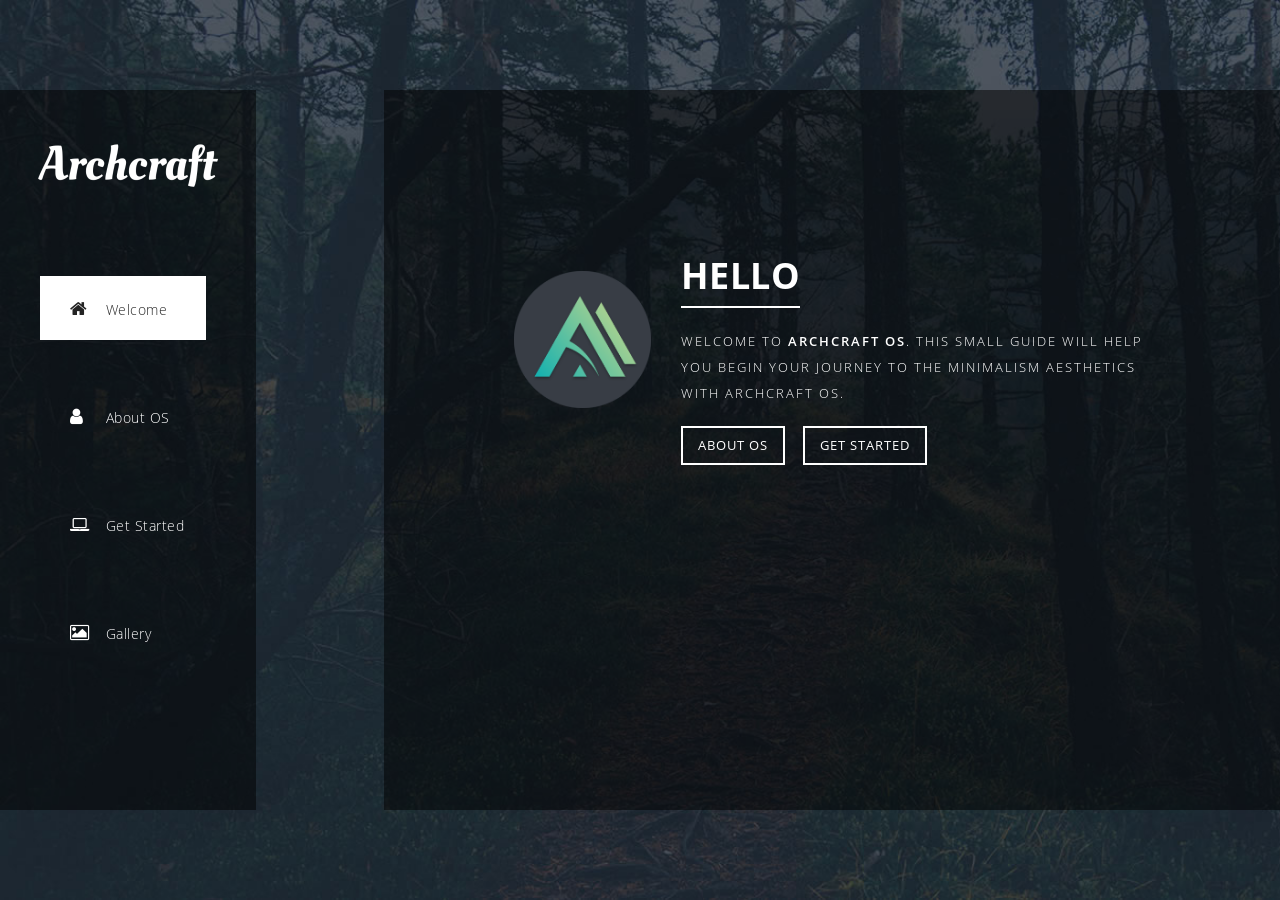
==== commit 817bed1b: "updated" ====
--- a/archcraft-startapp/src/get_started/index.html
+++ b/archcraft-startapp/src/get_started/index.html
@@ -31,7 +31,7 @@
           <ul>
             <li><a href="#1"><i class="fa fa-home"></i> <em>Welcome&nbsp;&nbsp;</em></a></li>
             <li><a href="#2"><i class="fa fa-user"></i> <em>About OS&nbsp;</em></a></li>
-            <li><a href="#3"><i class="fa fa-laptop"></i> <em>Get Start&nbsp;</em></a></li>
+            <li><a href="#3"><i class="fa fa-laptop"></i> <em>Get Started&nbsp;</em></a></li>
             <li><a href="#4"><i class="fa fa-image"></i> <em>Gallery&nbsp;&nbsp;&nbsp;&nbsp;&nbsp;</em></a></li>
           </ul>
         </nav>
